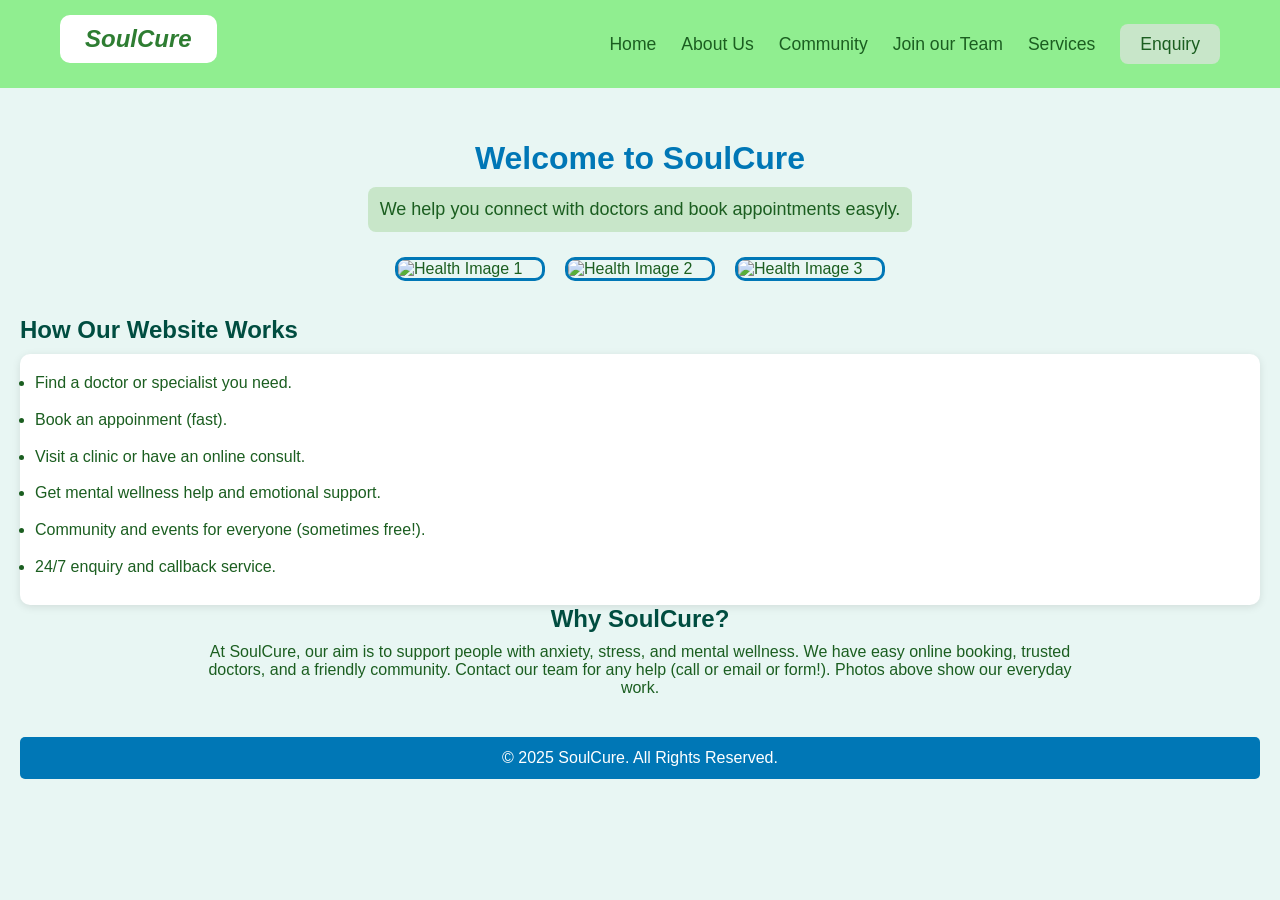
==== about_us.html @ f08b01f9 "updated home, about us, join team, enquiry pages" ====
<!DOCTYPE html>
<html lang="en">
<head>
  <meta charset="UTF-8">
  <meta name="viewport" content="width=device-width, initial-scale=1.0">
  <title>SoulCare-Home</title>
  <link rel="stylesheet" href="index.css">
  <link rel="stylesheet" href="about_us.css">
</head>
<body>
  
  <header>
    <nav class="navbar">
      <h1 class="logo">SoulCure</h1>
      <ul class="nav-links">
        <li><a href="index.html">Home</a></li>
        <li><a href="Home.html">About Us</a></li> 
        <li><a href="#">Community</a></li>
        <li><a href="join-team.html">Join our Team</a></li>
        <li><a href="#">Services</a></li>
        <li><a class="enquiry-btn" href="enqiury.html">Enquiry</a></li>
      </ul>
    </nav>
  </header>

  
  <main>
    <h1>Welcome to SoulCure</h1>
    <p class="intro">We help you connect with doctors and book appointments easyly.</p>
    
    <section class="image-section">
      
      <img src="https://images.squarespace-cdn.com/content/v1/56b957c5d51cd446dcdb43d8/1485423095613-4Y4YQTB8YKDIGIONPCD0/Health-wellbeing-is-about-so-much-more-than-food.jpg" alt="Health Image 1">
      <img src="https://thumbs.dreamstime.com/b/good-health-good-life-text-message-paper-card-stethoscope-wooden-background-good-health-good-life-text-message-338803979.jpg" alt="Health Image 2">
      <img src="https://www.apple.com/newsroom/images/values/health/Apple-Health-study-July-2022-hero_big.jpg.slideshow-large_2x.jpg" alt="Health Image 3">
    </section>
    
    <h2>How Our Website Works</h2>
    <ul class="steps">
      <li>Find a doctor or specialist you need.</li>
      <li>Book an appoinment (fast).</li> 
      <li>Visit a clinic or have an online consult.</li>
      <li>Get mental wellness help and emotional support.</li>
      <li>Community and events for everyone (sometimes free!).</li>
      <li>24/7 enquiry and callback service.</li>
    </ul>
    
    <section class="about-simple">
      <h2>Why SoulCure?</h2>
      <p>
        At SoulCure, our aim is to support people with anxiety, stress, and mental wellness.
        We have easy online booking, trusted doctors, and a friendly community.  
        Contact our team for any help (call or email or form!). Photos above show our everyday work.
      </p>
    </section>
    
    
  </main>
  
  <footer>
    <p>© 2025 SoulCure. All Rights Reserved.</p>
  </footer>
</body>
</html>
---- index.css ----
* {
  margin: 0;
  padding: 0;
  box-sizing: border-box;
}

body {
  font-family: 'Trebuchet MS', sans-serif;
 
}


header {
  width: 100%;
  background-color: lightgreen;
  position: fixed;
  top: 0;
  left: 0;
  z-index: 10;
}


.navbar {
  display: flex;
  justify-content: space-between;
  align-items: center;
  padding: 15px 60px;
}


.logo {
  background-color: white;
  padding: 10px 25px;
  border-radius: 10px;
  font-style: italic;
  font-weight: bold;
  color: #2E7D32;
}

.nav-links {
  list-style: none;
  display: flex;
  gap: 25px;
}

.nav-links a {
  text-decoration: none;
  font-size: 1.1rem;
  color: #1B5E20;
}

.nav-links a:hover {
  color: #004D40;
  border-bottom: 2px solid #004D40;
}


.enquiry-btn {
  background-color: #C8E6C9;
  border: none;
  border-radius: 8px;
  padding: 10px 20px;
  font-size: 1rem;
  cursor: pointer;

}

.enquiry-btn:hover {
  background-color: #81C784;
  
}


main {
  padding-top: 120px;
}


.section {
  text-align: center;
  margin-bottom: 50px;
  padding: 20px;
}

.section h2 {
  font-size: 2rem;
  color: #1B5E20;
  margin-bottom: 10px;
}

.section p {
  color: #33691E;
  font-size: 1.1rem;
}


.about-simple {
  max-width: 900px;
  margin: auto;
  text-align: center;
}

.about-box {
  display: flex;
  align-items: center;
  gap: 20px;
  margin-top: 20px;
  flex-wrap: wrap;
}

.about-box img {
  width: 300px;
  height: 220px;
  border-radius: 10px;
  object-fit: cover;
}

.about-box p {
  flex: 1;
  text-align: left;
  color: #33691E;
  font-size: 1rem;
}


.gallery {
  max-width: 950px;
  margin: 50px auto;
  text-align: center;
}

.gallery h2 {
  margin-bottom: 20px;
  color: #1B5E20;
}

.gallery-box {
  display: flex;
  justify-content: center;
  gap: 20px;
  flex-wrap: wrap;
}

.gallery-box img {
  width: 220px;
  height: 150px;
  border-radius: 10px;
  object-fit: cover;
  border: 2px solid #C8E6C9;
}





.footer {
  background-color: #1B5E20;
  color: white;
  /* padding: 40px 0;
  width: 100%; */
  
}


.footer-container {
  display: flex;
  justify-content: space-around;
  flex-wrap: wrap;
  max-width: 1200px;
  margin: auto;
}

.footer-section {
  flex: 1;
  margin: 10px 20px;
}

.footer-section h3 {
  margin-bottom: 15px;
  font-size: 1.2rem;
}

.footer-logo {
  font-size: 1.7rem;
  font-style: italic;
  background-color: white;
  color: #1B5E20;
  padding: 10px 15px;
  border-radius: 8px;
  display: inline-block;
}

.footer-section ul {
  list-style: none;
}

.footer-section ul li {
  margin: 8px 0;
}

.footer-section ul li a {
  color: white;
  text-decoration: none;
}

.footer-section ul li a:hover {
  text-decoration: underline;
}

.footer-bottom {
  text-align: center;
  margin-top: 20px;
  padding-top: 10px;
  border-top: 1px solid #eee;
}
---- about_us.css ----
body {
  font-family: Arial, sans-serif;
  margin: 0;
  background-color: #e8f6f3; /* soft greenish background */
  padding: 20px;
  color: #1b5e20; /* deep green text */
}

h1 {
  text-align: center;
  color: #0077b6; /* medical blue shade */
  margin-bottom: 10px;
}

.intro {
  text-align: center;
  background-color: #c8e6c9; /* light green box */
  padding: 12px;
  border-radius: 8px;
  font-size: 18px;
  color: #1b5e20;
  width: fit-content;
  margin: 10px auto 25px auto;
}

.image-section {
  display: flex;
  justify-content: center;
  gap: 20px;
  margin-bottom: 35px;
}

.image-section img {
  width: 150px;
  height: auto;
  border-radius: 10px;
  border: 3px solid #0077b6;
}

h2 {
  color: #004d40; /* dark teal */
  margin-bottom: 10px;
}

.steps {
  background-color: #ffffff;
  padding: 15px;
  border-radius: 10px;
  box-shadow: 0 2px 8px rgba(0,0,0,0.1);
  line-height: 1.8;
}

.steps li {
  margin-bottom: 8px;
}

footer {
  text-align: center;
  background-color: #0077b6;
  color: white;
  padding: 12px;
  margin-top: 40px;
  border-radius: 5px;
}
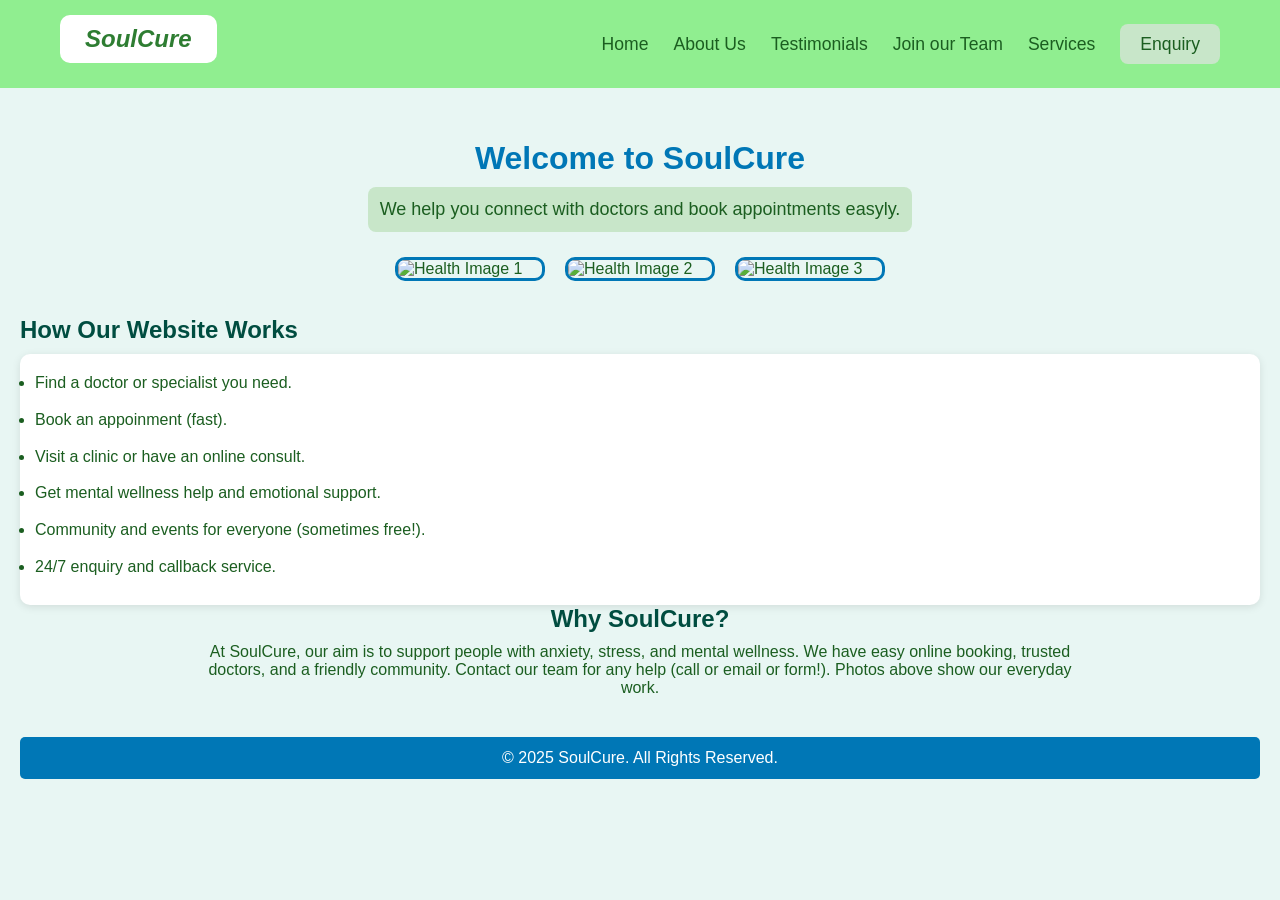
==== commit d9fdefff: "update new page" ====
--- a/about_us.html
+++ b/about_us.html
@@ -14,10 +14,10 @@
       <h1 class="logo">SoulCure</h1>
       <ul class="nav-links">
         <li><a href="index.html">Home</a></li>
-        <li><a href="Home.html">About Us</a></li> 
-        <li><a href="#">Community</a></li>
+        <li><a href="about_us.html">About Us</a></li> 
+        <li><a href="testimonials.html">Testimonials</a></li>
         <li><a href="join-team.html">Join our Team</a></li>
-        <li><a href="#">Services</a></li>
+        <li><a href="sevices.html">Services</a></li>
         <li><a class="enquiry-btn" href="enqiury.html">Enquiry</a></li>
       </ul>
     </nav>
--- a/index.css
+++ b/index.css
@@ -6,6 +6,7 @@
 
 body {
   font-family: 'Trebuchet MS', sans-serif;
+  background-color: #e8f6f3;
  
 }
 
@@ -215,6 +216,52 @@
 }
 
 
-
-
-
+@media (max-width: 750px) {
+
+  .navbar {
+    flex-direction: column;
+    text-align: center;
+    gap: 10px;
+    padding: 10px 20px;
+  }
+
+  .nav-links {
+    flex-wrap: wrap;
+    justify-content: center;
+    gap: 15px;
+  }
+
+  main {
+    padding-top: 150px;
+  }
+
+  .about-box {
+    flex-direction: column;
+    text-align: center;
+  }
+
+  .about-box img {
+    width: 100%;
+    height: auto;
+  }
+
+  .gallery-box {
+    flex-direction: column;
+  }
+
+  .gallery-box img {
+    width: 100%;
+    height: auto;
+  }
+
+  .footer-container {
+    flex-direction: column;
+    text-align: center;
+  }
+}
+
+
+
+
+
+
--- a/about_us.css
+++ b/about_us.css
@@ -1,20 +1,20 @@
 body {
   font-family: Arial, sans-serif;
   margin: 0;
-  background-color: #e8f6f3; /* soft greenish background */
+  background-color: #e8f6f3; 
   padding: 20px;
-  color: #1b5e20; /* deep green text */
+  color: #1b5e20; 
 }
 
 h1 {
   text-align: center;
-  color: #0077b6; /* medical blue shade */
+  color: #0077b6; 
   margin-bottom: 10px;
 }
 
 .intro {
   text-align: center;
-  background-color: #c8e6c9; /* light green box */
+  background-color: #c8e6c9; 
   padding: 12px;
   border-radius: 8px;
   font-size: 18px;
@@ -38,7 +38,7 @@
 }
 
 h2 {
-  color: #004d40; /* dark teal */
+  color: #004d40; 
   margin-bottom: 10px;
 }
 
@@ -62,4 +62,51 @@
   margin-top: 40px;
   border-radius: 5px;
 }
+@media (max-width: 700px) {
 
+  body {
+    padding: 10px;
+  }
+
+  
+  .navbar {
+    flex-direction: column;
+    text-align: center;
+    gap: 12px;
+    padding: 10px 0;
+  }
+
+  .nav-links {
+    flex-wrap: wrap;
+    justify-content: center;
+    gap: 10px;
+  }
+
+  
+  .image-section {
+    flex-direction: column;
+    align-items: center;
+  }
+
+  .image-section img {
+    width: 90%;
+    max-width: 300px;
+  }
+
+  
+  .steps {
+    padding: 12px;
+    font-size: 15px;
+  }
+
+ 
+  .about-simple p {
+    font-size: 15px;
+    text-align: center;
+  }
+
+  footer {
+    font-size: 14px;
+  }
+}
+
